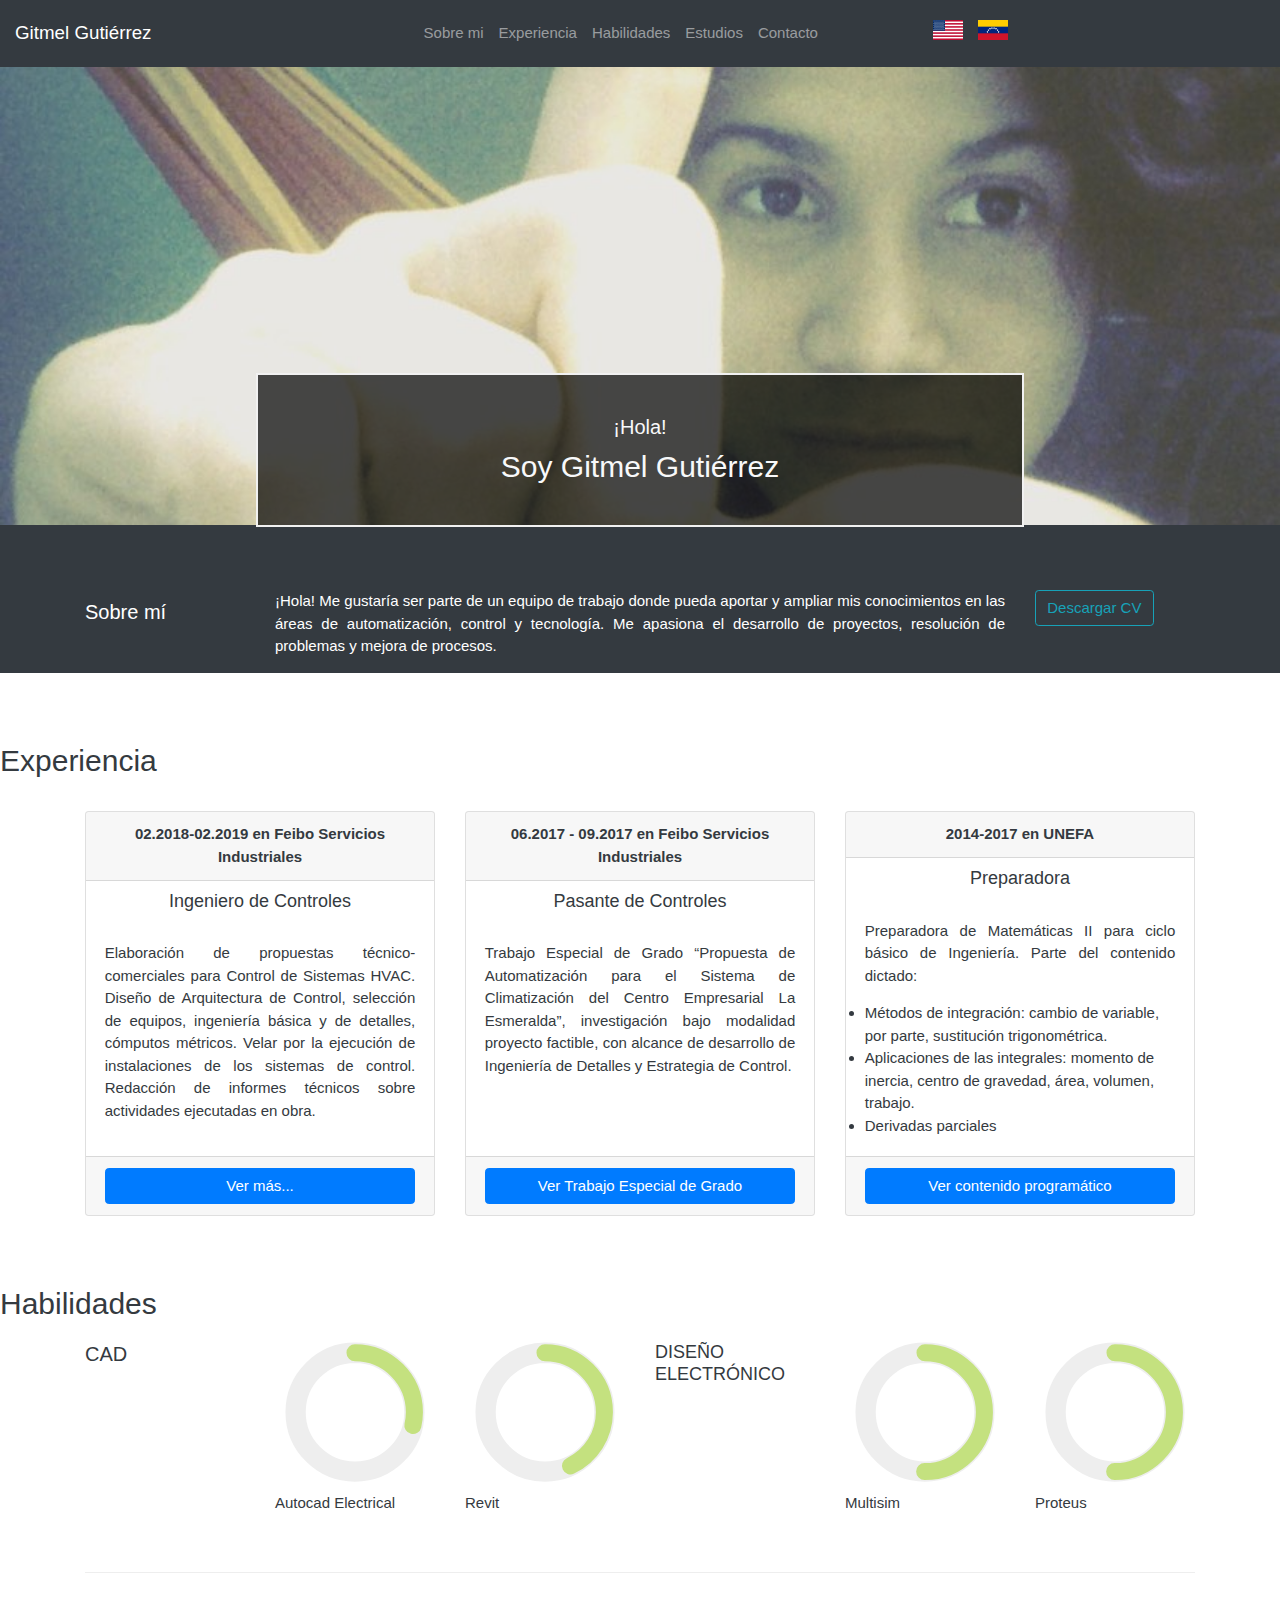
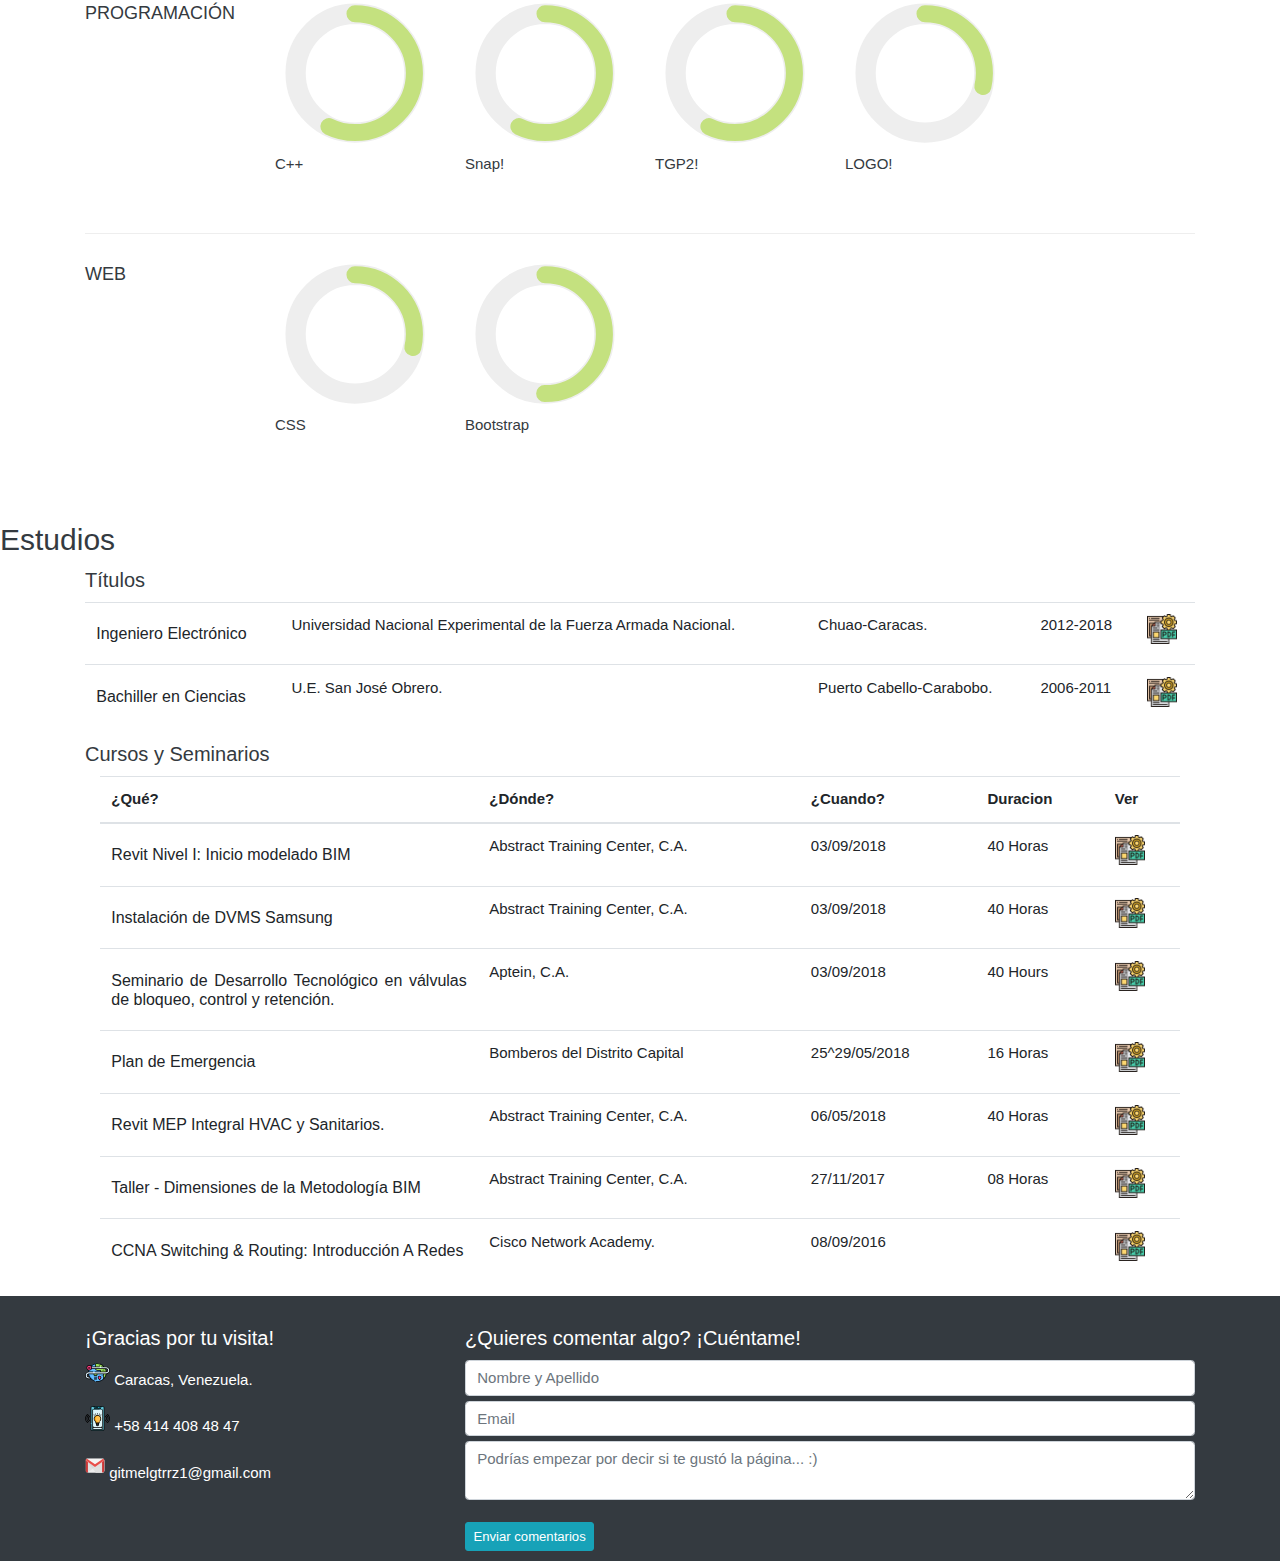
==== index.html @ 9917dec5 "Update index.html" ====
<!DOCTYPE html>
<html lang="es-ES">
    <head>
        <title>Gitmel Online Curriculum</title>
        <meta charset="utf-8">
        <meta name="author"content="Gitmel Gutiérrez">
        <meta name="description" content="Curriculum Vitae">
        <meta name="viewport" content="width=device-width, initial-scale=1.0">

        <link rel="stylesheet" href="https://maxcdn.bootstrapcdn.com/bootstrap/4.3.1/css/bootstrap.min.css"> <!-- Bootstrap V4-->
        <link rel="stylesheet" href="https://www.w3schools.com/w3css/4/w3.css">
        <link rel="stylesheet" href="https://gitguti.github.io/stylesheet.css">

        <script src="https://ajax.googleapis.com/ajax/libs/jquery/3.3.1/jquery.min.js"></script>
        <script src="https://cdnjs.cloudflare.com/ajax/libs/popper.js/1.14.7/umd/popper.min.js"></script>
        <script src="https://maxcdn.bootstrapcdn.com/bootstrap/4.3.1/js/bootstrap.min.js"></script>

        <div>Icons made by <a href="https://www.flaticon.com/authors/eucalyp" title="Eucalyp">Eucalyp</a> from <a href="https://www.flaticon.com/" 			    title="Flaticon">www.flaticon.com</a> is licensed by <a href="http://creativecommons.org/licenses/by/3.0/" 			    title="Creative Commons BY 3.0" target="_blank">CC 3.0 BY</a></div>
        <div>Icons made by <a href="https://www.freepik.com/" title="Freepik">Freepik</a> from <a href="https://www.flaticon.com/" 			    title="Flaticon">www.flaticon.com</a> is licensed by <a href="http://creativecommons.org/licenses/by/3.0/" 			    title="Creative Commons BY 3.0" target="_blank">CC 3.0 BY</a></div>
    </head>

    <body>
        <!-- Navegation Bar-->
        <nav class="navbar navbar-expand-md fixed-top navbar-dark bg-dark">
          <span class="navbar-brand mb-0 h1">Gitmel Gutiérrez</span>
            <button class="navbar-toggler" type="button" data-toggle="collapse" data-target="#navbarNav" aria-controls="navbarNav" aria-expanded="false" aria-label="Toggle navigation">
          <span class="navbar-toggler-icon"></span>
            </button>

          <div class="collapse navbar-collapse justify-content-center" id="navbarNav">
            <ul class="navbar-nav">
              <li class="nav-item"> <a class="nav-link" href="#about"> Sobre mi </a></li>
              <li class="nav-item"> <a class="nav-link" href="#xp"> Experiencia </a> </li>
              <li class="nav-item"> <a class="nav-link" href="#skills"> Habilidades </a> </li>
              <li class="nav-item"> <a class="nav-link" href="#studies"> Estudios </a> </li>
              <li class="nav-item"> <a class="nav-link" href="#contact"> Contacto </a> </li>
            </ul>    
             
            <ul class="nav navbar-nav navbar-right">
              <li class="nav-item"> <a class="nav-link" href="en.html"><object data="images/usa3.svg" type="image/svg+xml" height="30px" width="30px"> </object> </a> </li>
              <li class="nav-item"> <a class="nav-link" href="index.html"> <object data="images/venezuela.svg" type="image/svg+xml" height="30px" width="30px"> </object>  </a> </li>
            </ul>
          </div>
        </nav>

        <!-- Top img-->
        <div class="top-image"> </div>
          <div class="top-text">
            <h4> ¡Hola! </h4>
            <h2> Soy Gitmel Gutiérrez </h2>
          </div>

          <!--About me container-->
          <section id="about" name="about">
            <div class="container w3-animate-bottom">
              <div class="row">

                  <div class="col -lg-2"> <h4>  Sobre mí</h4> </div>
                    <div class="col-lg-8">
                    <p> ¡Hola! Me gustaría ser parte de un equipo de trabajo donde pueda aportar y
                       ampliar mis conocimientos en las áreas de automatización,  control y tecnología.
                       Me apasiona el desarrollo de proyectos, resolución de problemas y mejora de procesos.</p>
                     </div>
                  <div class="col-lg-2 centered">
                    <a href="https://drive.google.com/open?id=1rMqtvD43BDdiFBLQnb3yBmN2jUpVkVy3" class="btn btn-outline-info" role="button"> Descargar CV</a>
                  </div>
              </div> <!--/.row -->
            </div> <!--/.container -->
        </section>


          <!-- Experience Container-->
          <section id="xp" name="xp">
              <h2> Experiencia </h2> <br>
              <div class="container">


              <div class="card-deck">

                <!-- Card Ing. Controles-->
                <div class="card">
                  <div class="card-header text-center">02.2018-02.2019 en Feibo Servicios Industriales</div>
                    <h5 class="card-title text-center">Ingeniero de Controles</h5>
                      <div class="card-body text-justify">
                        <p class="card-text">Elaboración de propuestas técnico-comerciales
                        para Control de Sistemas HVAC. Diseño de Arquitectura de Control,
                        selección de equipos, ingeniería básica y de detalles, cómputos
                        métricos. Velar por la ejecución de instalaciones de los sistemas
                        de control. Redacción de informes técnicos sobre actividades
                        ejecutadas en obra.</p>
                      </div>
                  <div class="card-footer align-center">
                    <button type="button" class="btn btn-primary btn-block" data-toggle="modal" data-target="#myModal">
                      Ver más...
                    </button>

                  <!-- The Modal -->
                  <div class="modal fade" id="myModal">
                    <div class="modal-dialog modal-lg">
                      <div class="modal-content">

                          <!-- Modal body -->
                          <div class="modal-body">
                            <div id="demo" class="carousel slide" data-ride="carousel">

                          <!-- Indicators -->
                          <ul class="carousel-indicators">
                            <li data-target="#demo" data-slide-to="0" class="active"></li>
                            <li data-target="#demo" data-slide-to="1"></li>
                            <li data-target="#demo" data-slide-to="2"></li>
                            <li data-target="#demo" data-slide-to="3"></li>
                            <li data-target="#demo" data-slide-to="4"></li>
                            <li data-target="#demo" data-slide-to="5"></li>
                            <li data-target="#demo" data-slide-to="6"></li>
                            <li data-target="#demo" data-slide-to="7"></li>
                          </ul>

                          <!-- The slideshow -->
                            <div class="carousel-inner">
                            <div class="carousel-item active">
                              <img src="images/chillers.png" alt="Sala de Máquinas CCPCV Chiller">
                                <div class="carousel-caption">
                                    <t>Pantalla del Sistema de Control para el Centro Comercial Cerro Verde</t>
                                    <t>Monitoreo de variables asociadas al funcionamiento del Chiller</t>
                                </div>
                              </div>

                            <div class="carousel-item">
                              <img src="images/torres.png" alt="Sala de Máquinas CCPCV Torres de Enfriamiento">
                              <div class="carousel-caption">
                                  <t>Pantalla del Sistema de Control para el Centro Comercial Cerro Verde</t>
                                  <t>Monitoreo y control de las Torres de Enfriamiento</t>
                                </div>
                            </div>

                            <div class="carousel-item">
                              <img src="images/programacionSnap.png" alt="Cómo se ve programar en Snap!">
                              <div class="carousel-caption">
                                  <t>Así se ve programar en Snap!</t>
                                  <t>Se trata de un lenguaje basado en bloques funcionales. (FBD)</t>
                              </div>
                            </div>

                            <div class="carousel-item">
                              <img src="images/programacionTGP2.png" alt="Cómo se ve programar TGP2">
                              <div class="carousel-caption">
                                  <t style="color: black;">Y éste es TGP2, otro lenguaje basado en FBD</t>
                              </div>
                            </div>

                            <div class="carousel-item">
                              <img src="images/programacionUC400.JPG" alt="Dia de campo">
                              <div class="carousel-caption">
                                  <t>Programación de controlador UC400</t>
                              </div>
                            </div>

                            <div class="carousel-item">
                              <img src="images/nx70.jpeg" alt="Válvula Bray">
                              <div class="carousel-caption">
                                  <t>Configuración de Servomotor NX70. </t>
                              </div>
                            </div>

                            <div class="carousel-item">
                              <img src="images/bacNET mstp.png">
                              <div class="carousel-caption">
                                  <t style="color: black;">Conectividad dentro de lazo BacNET MS/TP </t>
                              </div>
                            </div>

                            <!-- Left and right controls -->
                            <a class="carousel-control-prev" href="#demo" data-slide="prev">
                              <span class="carousel-control-prev-icon"></span>
                            </a>

                            <a class="carousel-control-next" href="#demo" data-slide="next">
                              <span class="carousel-control-next-icon"></span>
                            </a>
                          </div> <!-- carousel-inner -->
                        </div> <!--carousel slide-->
                      </div> <!-- modal-body -->

                          <!-- Modal footer -->
                          <div class="modal-footer">
                            <button type="button" class="btn btn-danger" data-dismiss="modal">Cerrar</button>
                          </div><!-- Footer-->

                        </div> <!-- Modal content -->
                      </div><!-- Modal dialog -->
                    </div> <!-- Modal -->
                  </div> <!-- Card footer-->
                </div> <!-- Card -->

          <div class="card">
            <div class="card-header text-center"> 06.2017 - 09.2017 en Feibo Servicios Industriales</div>
              <h5 class="card-title text-center">Pasante de Controles</h5>
                <div class="card-body text-justify">
                  <p class="card-text">Trabajo Especial de Grado “Propuesta de Automatización
                  para el Sistema de Climatización del Centro Empresarial La Esmeralda”,
                  investigación bajo modalidad proyecto factible, con alcance de desarrollo
                  de Ingeniería de Detalles y Estrategia de Control.</p>
                </div>
              <div class="card-footer align-center">

              <!-- Trigger Modal-->
              <button type="button" class="btn btn-primary btn-block" data-toggle="modal" data-target="#teg">
                Ver Trabajo Especial de Grado
              </button>

              <!-- The Modal -->
              <div class="modal fade" id="teg">
                <div class="modal-dialog modal-lg">
                  <div class="modal-content">

                    <!-- Modal body -->
                    <div class="modal-body">
                      <embed src="pdf/CV Gitmel Gutierrez.pdf" frameborder="0" width="100%" height="500px">
        

                        <!-- Modal footer -->
                        <div class="modal-footer">
                          <button type="button" class="btn btn-danger " data-dismiss="modal">Cerrar</button>
                        </div><!-- Footer-->
                      </div> <!-- Modal Body-->
                    </div> <!-- Modal content -->
                    </div><!-- Modal dialog -->
                  </div> <!-- Modal -->

              </div> <!-- Card footer-->

            </div> <!-- Card-->

          <div class="card">
            <div class="card-header text-center"> 2014-2017 en UNEFA</div>
            <h5 class="card-title text-center">Preparadora</h5>
            <div class="card-body text-center">
              <p class="card-text text-justify">Preparadora de  Matemáticas II  para ciclo básico de Ingeniería. Parte del contenido dictado:</p>
              <li> Métodos de integración: cambio de variable, por parte, sustitución trigonométrica.</li>
              <li> Aplicaciones de las integrales: momento de inercia, centro de gravedad, área, volumen, trabajo. </li>
              <li> Derivadas parciales</li>
            </div>

            <div class="card-footer align-center">

            <!-- Trigger Modal-->
            <button type="button" class="btn btn-primary btn-block" data-toggle="modal" data-target="#teg">
              Ver contenido programático
            </button>

            <!-- The Modal -->
            <div class="modal fade" id="teg">
              <div class="modal-dialog modal-lg">
                <div class="modal-content">

                  <!-- Modal body -->
                  <div class="modal-body">
                    <embed src="pdf/MATEMATICAII.pdf" frameborder="0" width="100%" height="500px">
                    

                      <!-- Modal footer -->
                      <div class="modal-footer">
                        <button type="button" class="btn btn-danger" data-dismiss="modal">Cerrar</button>
                      </div><!-- Footer-->
                 </div> <!-- Modal Body-->

                    </div> <!-- Modal content -->
                  </div><!-- Modal dialog -->
                </div> <!-- Modal -->

            </div> <!-- Card-->
        </div> <!-- Card columns-->

          </div> <!-- Container-->
      </section> <!-- Final Section Experiencie-->


        <section id="skills" name="skills">
          <h2> Habilidades</h2>
                <div class="container">
                  <div class="kind">
                    <div class="row">

                      <div class="col-lg-2">
                        <h4> CAD </h4>
                      </div>
                      <div class="col-lg-2">
                        <svg viewBox="0 0 30 30" class="circular-chart">
                          <path class="circle-bg"
                                      d="M15 3.89
                                      a 11.1408 11.1408 0 0 1 0 22.2816
                                      a 11.1408 11.1408 0 0 1 0 -22.2816"/>
                          <path class="circle-color"
                                      d="M15 3.89
                                      a 11.1408 11.1408 0 0 1 0 22.2816
                                      a 11.1408 11.1408 0 0 1 0 -22.2816"
                                      stroke-dasharray="20, 70" />
                                    <p>Autocad Electrical</p>
                        </svg>
                      </div>

                      <div class="col-lg-2 centered">
                        <svg viewBox="0 0 30 30" class="circular-chart">
                          <path class="circle-bg"
                                      d="M15 3.89
                                        a 11.1408 11.1408 0 0 1 0 22.2816
                                        a 11.1408 11.1408 0 0 1 0 -22.2816"/>
                          <path class="circle-color"
                                      d="M15 3.89
                                      a 11.1408 11.1408 0 0 1 0 22.2816
                                      a 11.1408 11.1408 0 0 1 0 -22.2816"
                                       stroke-dasharray="30, 70" />
                                      <p>Revit</p>
                        </svg>
                      </div>

                      <div class="col-lg-2">
                        <h5> DISEÑO ELECTRÓNICO  </h5>
                      </div>

                  <div class="col-lg-2 centered">
                    <svg viewBox="0 0 30 30" class="circular-chart">
                      <path class="circle-bg"
                                  d="M15 3.89
                                  a 11.1408 11.1408 0 0 1 0 22.2816
                                  a 11.1408 11.1408 0 0 1 0 -22.2816"/>
                      <path class="circle-color"
                                  d="M15 3.89
                                  a 11.1408 11.1408 0 0 1 0 22.2816
                                  a 11.1408 11.1408 0 0 1 0 -22.2816"
                                  stroke-dasharray="35, 70"/>
                                <p>Multisim</p>
                    </svg>
                  </div>

                  <div class="col-lg-2 centered">
                    <svg viewBox="0 0 30 30" class="circular-chart">
                      <path class="circle-bg"
                                  d="M15 3.89
                                  a 11.1408 11.1408 0 0 1 0 22.2816
                                  a 11.1408 11.1408 0 0 1 0 -22.2816"/>
                      <path class="circle-color"
                                  d="M15 3.89
                                  a 11.1408 11.1408 0 0 1 0 22.2816
                                  a 11.1408 11.1408 0 0 1 0 -22.2816"
                                  stroke-dasharray="35, 70"/>
                                <p>Proteus</p>
                    </svg>
                  </div>
                    </div>  <!-- Row-->
                      <br> <hr>
                  </div> <!-- Container-->
                  <!-- Final Section Experiencie> Kind: CAD -->

                  <div class="kind">
                    <div class="row">
                      <div class="col-lg-2"> <h5> PROGRAMACIÓN </h5> </div>

                      <div class="col-lg-2 centered">
                        <svg viewBox="0 0 30 30" class="circular-chart">
                          <path class="circle-bg"
                                        d="M15 3.89
                                        a 11.1408 11.1408 0 0 1 0 22.2816
                                        a 11.1408 11.1408 0 0 1 0 -22.2816"/>

                          <path class="circle-color"
                                      d="M15 3.89
                                      a 11.1408 11.1408 0 0 1 0 22.2816
                                      a 11.1408 11.1408 0 0 1 0 -22.2816"
                                      stroke-dasharray="40, 70"/>
                                    <p>C++</p>
                        </svg>
                      </div>

                    <div class="col-lg-2 centered">
                      <div id="wtfSNAP" >
                        <svg viewBox="0 0 30 30" class="circular-chart">
                          <path class="circle-bg"
                                      d="M15 3.89
                                      a 11.1408 11.1408 0 0 1 0 22.2816
                                      a 11.1408 11.1408 0 0 1 0 -22.2816"/>
                    <path class="circle-color"
                                  d="M15 3.89
                                  a 11.1408 11.1408 0 0 1 0 22.2816
                                  a 11.1408 11.1408 0 0 1 0 -22.2816"
                                  stroke-dasharray="40, 70"/>
                                <p>Snap!</p>
                      </svg>
                    </div>
                  </div>


                    <div class="col-lg-2 centered">
                      <div id="wtfTGP2">
                      <svg viewBox="0 0 30 30" class="circular-chart">
                        <path class="circle-bg"
                                    d="M15 3.89
                                    a 11.1408 11.1408 0 0 1 0 22.2816
                                    a 11.1408 11.1408 0 0 1 0 -22.2816"/>
                        <path class="circle-color"
                                    d="M15 3.89
                                    a 11.1408 11.1408 0 0 1 0 22.2816
                                    a 11.1408 11.1408 0 0 1 0 -22.2816"
                                    stroke-dasharray="40, 70"/>
                                  <p>TGP2!</p>
                    </svg>
                    </div>
                   </div>

                    <div class="col-lg-2 centered">
                      <svg viewBox="0 0 30 30" class="circular-chart">
                        <path class="circle-bg"
                                    d="M15 3.89
                                    a 11.1408 11.1408 0 0 1 0 22.2816
                                    a 11.1408 11.1408 0 0 1 0 -22.2816"/>
                        <path class="circle-color"
                                    d="M15 3.89
                                    a 11.1408 11.1408 0 0 1 0 22.2816
                                    a 11.1408 11.1408 0 0 1 0 -22.2816"
                                    stroke-dasharray="20, 70"/>
                                  <p>LOGO!</p>
                      </svg>
                    </div>

                  </div>  <!-- Row-->
                      <br> <hr>
                </div> <!-- Container-->
                <!-- Final Section Experiencie> Kind: Programming -->

                    <div class="kind">
                      <div class="row">
                        <div class="col-lg-2">
                        <h5> WEB </h5>
                      </div>

                    <div class="col-lg-2 centered">
                      <svg viewBox="0 0 30 30" class="circular-chart">
                        <path class="circle-bg"
                                    d="M15 3.89
                                    a 11.1408 11.1408 0 0 1 0 22.2816
                                    a 11.1408 11.1408 0 0 1 0 -22.2816"/>
                        <path class="circle-color"
                                    d="M15 3.89
                                    a 11.1408 11.1408 0 0 1 0 22.2816
                                    a 11.1408 11.1408 0 0 1 0 -22.2816"
                                    stroke-dasharray="20, 70"/>
                                  <p>CSS</p>
                      </svg>
                    </div>

                    <div class="col-lg-2 centered">
                      <svg viewBox="0 0 30 30" class="circular-chart">
                        <path class="circle-bg"
                                    d="M15 3.89
                                    a 11.1408 11.1408 0 0 1 0 22.2816
                                    a 11.1408 11.1408 0 0 1 0 -22.2816"/>
                        <path class="circle-color"
                                    d="M15 3.89
                                    a 11.1408 11.1408 0 0 1 0 22.2816
                                    a 11.1408 11.1408 0 0 1 0 -22.2816"
                                    stroke-dasharray="35, 70"/>
                                  <p>Bootstrap</p>
                      </svg>
                    </div>
                          <br> <hr>
                  </div>  <!-- Row-->
                </div> <!-- Container Kind-->
                  <!-- Final Section Experiencie> Kind: Diseño Electrónico-->
              </div>     <!--/.container -->
            </section>
  <!-- Final Section Experiencie-->

<section id="studies" name="studies">
<h2> Estudios </h2>
<div class="container">
<h4> Títulos </h4>
       <table class="table">

         <tbody>
          <tr>
          <td> <h6> Ingeniero Electrónico </h6></td>
          <td> Universidad Nacional Experimental de la Fuerza Armada Nacional. </td>
          <td> Chuao-Caracas.</td>
          <td> 2012-2018</td>
          <td> <a class="boton_pdf" href="https://drive.google.com/open?id=1CIJrNddaYkoZcbQ1m7eIjRVUmu1WvAg3"></a>  </td>
         </tr>

          <tr>
          <td><h6> Bachiller en Ciencias </h6></td>
          <td> U.E. San José Obrero.</td>
          <td> Puerto Cabello-Carabobo.</td>
          <td> 2006-2011</td>
          <td> <a class="boton_pdf" href="https://drive.google.com/open?id=1Bi9ZhQETG0RnV2O1UH7hlglscuCAH2xG"></a>  </td>
          </tr>
        </tbody>
      </table>

<h4> Cursos y Seminarios </h4>
    
<div class="container">
  <div class="row">
    <div class="col-md-12">

  <table class="table">
    <thead>
        <tr>
          <th scope="col">¿Qué?</th>
          <th scope="col">¿Dónde?</th>
          <th scope="col">¿Cuando?</th>
          <th scope="col">Duracion</th>
          <th scope="col">Ver</th>

        </tr>
      </thead>

      <tbody>
        <tr>
        <td> <h6> Revit Nivel I: Inicio modelado BIM </h6></td>
        <td> Abstract Training Center, C.A. </td>
        <td> 03/09/2018</td>
        <td> 40 Horas</td>
        <td> <a class="boton_pdf" href="https://drive.google.com/open?id=1UM1LurahVNpNk3HwdFyhn-pgKihBx4nZ"></a>  </td>
        </tr>

        <tr>
        <td><h6> Instalación de DVMS Samsung</h6></td>
        <td> Abstract Training Center, C.A. </td>
        <td> 03/09/2018</td>
        <td> 40 Horas</td>
          <td> <a class="boton_pdf" href="https://drive.google.com/open?id=1wNueAJWsVEtWEcSPRGFJaA5zFFGsogOz"></a>  </td>
        </tr>

        <tr>
          <td style="width: 35%;"> <h6> Seminario de Desarrollo Tecnológico en válvulas de bloqueo, control y retención.</h6></td>
          <td> Aptein, C.A. </td>
          <td> 03/09/2018</td>
          <td> 40 Hours</td>
          <td> <a class="boton_pdf" href="https://drive.google.com/open?id=1NZG0wJBuNmfaafah_rai6tRAhiUvFmUv"></a>  </td>
        </tr>

        <tr>
          <td><h6> Plan de Emergencia </h6> </td>
          <td> Bomberos del Distrito Capital </td>
          <td> 25^29/05/2018</td>
          <td> 16 Horas</td>
          <td> <a class="boton_pdf" href="https://drive.google.com/open?id=1w_uKSv02iK7_3ujYEpLabSlROTMpbtib"></a>  </td>
        </tr>

        <tr>
          <td><h6> Revit MEP Integral HVAC y Sanitarios. </h6> </td>
          <td> Abstract Training Center, C.A. </td>
          <td> 06/05/2018</td>
          <td> 40 Horas</td>
          <td> <a class="boton_pdf" href="https://drive.google.com/open?id=1BvI2Tj33IGpH6d9vhqNWDVciD7OyXzQR"></a>  </td>
        </tr>

        <tr>
          <td><h6> Taller - Dimensiones de la Metodología BIM </h6> </td>
          <td> Abstract Training Center, C.A. </td>
          <td> 27/11/2017</td>
          <td> 08 Horas</td>
          <td> <a class="boton_pdf" href="https://drive.google.com/open?id=1Z5wRfi73Ev06xEqy_UfZOdMHBY3EIoyS"></a>  </td>
        </tr>

        <tr>
          <td><h6> CCNA Switching & Routing: Introducción A Redes  </h6> </td>
          <td> Cisco Network Academy. </td>
          <td> 08/09/2016</td>
          <td> </td>
          <td> <a class="boton_pdf" href="https://drive.google.com/open?id=1VSxuUrB1rZox9mScYCWNRIo8q2Q0xK2k"></a>  </td>
        </tr>

      </tbody>

  </table>
</div>

</div></div></div>

</div> </section>

<section id="contact" name="contact">
<!--FOOTER DESCRIPTION -->
  <div class="container">
  <div class="row">
    <div class="col-sm-4">
      <h4>¡Gracias por tu visita!</h4>
      <p> <object data="images/tour.svg" type="image/svg+xml" height="25px" width="25px"> </object> <span>Caracas, Venezuela.</span> </p>
      <p> <object data="images/lamp.svg" type="image/svg+xml" height="25px" width="25px"> </object> <span>+58 414 408 48 47</span> </p>
      <p> <object data="images/gmail.svg" type="image/svg+xml" height="25px" width="20px"></object><span> gitmelgtrrz1@gmail.com</span> </p>
    </div>
    <div class="col-sm-8">
      <h4> ¿Quieres comentar algo? ¡Cuéntame!</h4>
          <input class="form-control" id="name" name="name" placeholder="Nombre y Apellido" type="text" required>
          <input class="form-control" id="email" name="email" placeholder="Email" type="email" required>
          <textarea class="form-control" id="message" name="message" placeholder="Podrías empezar por decir si te gustó la página... :)"></textarea> <br>
          <button class="btn btn-info btn-sm" type="submit"> Enviar comentarios </button>
    </div>
    </div>
  </div>
</section>
<script>
$(document).ready(function(){
  $('#wtfSNAP').popover({content: "The SNAP programming language is used in the Carrier i-Vu system to create custom control programs.", trigger: "hover"});
});
$(document).ready(function(){
  $('#wtfTGP2').popover({content: "Tracer Graphical Programming (TGP2) is a powerful graphical program that allows you to customize Tracer system applications.", trigger: "hover"});
});

$(document).ready(function(){
  $('body').scrollspy({target: ".navbar", offset: 50});
});
    
    $(window).scroll(function() {
    $(".slideanim").each(function(){
      var pos = $(this).offset().top;

      var winTop = $(window).scrollTop();
        if (pos < winTop + 600) {
          $(this).addClass("slide");
        }
    });
  });
})

</script>

    </body>
    </html>
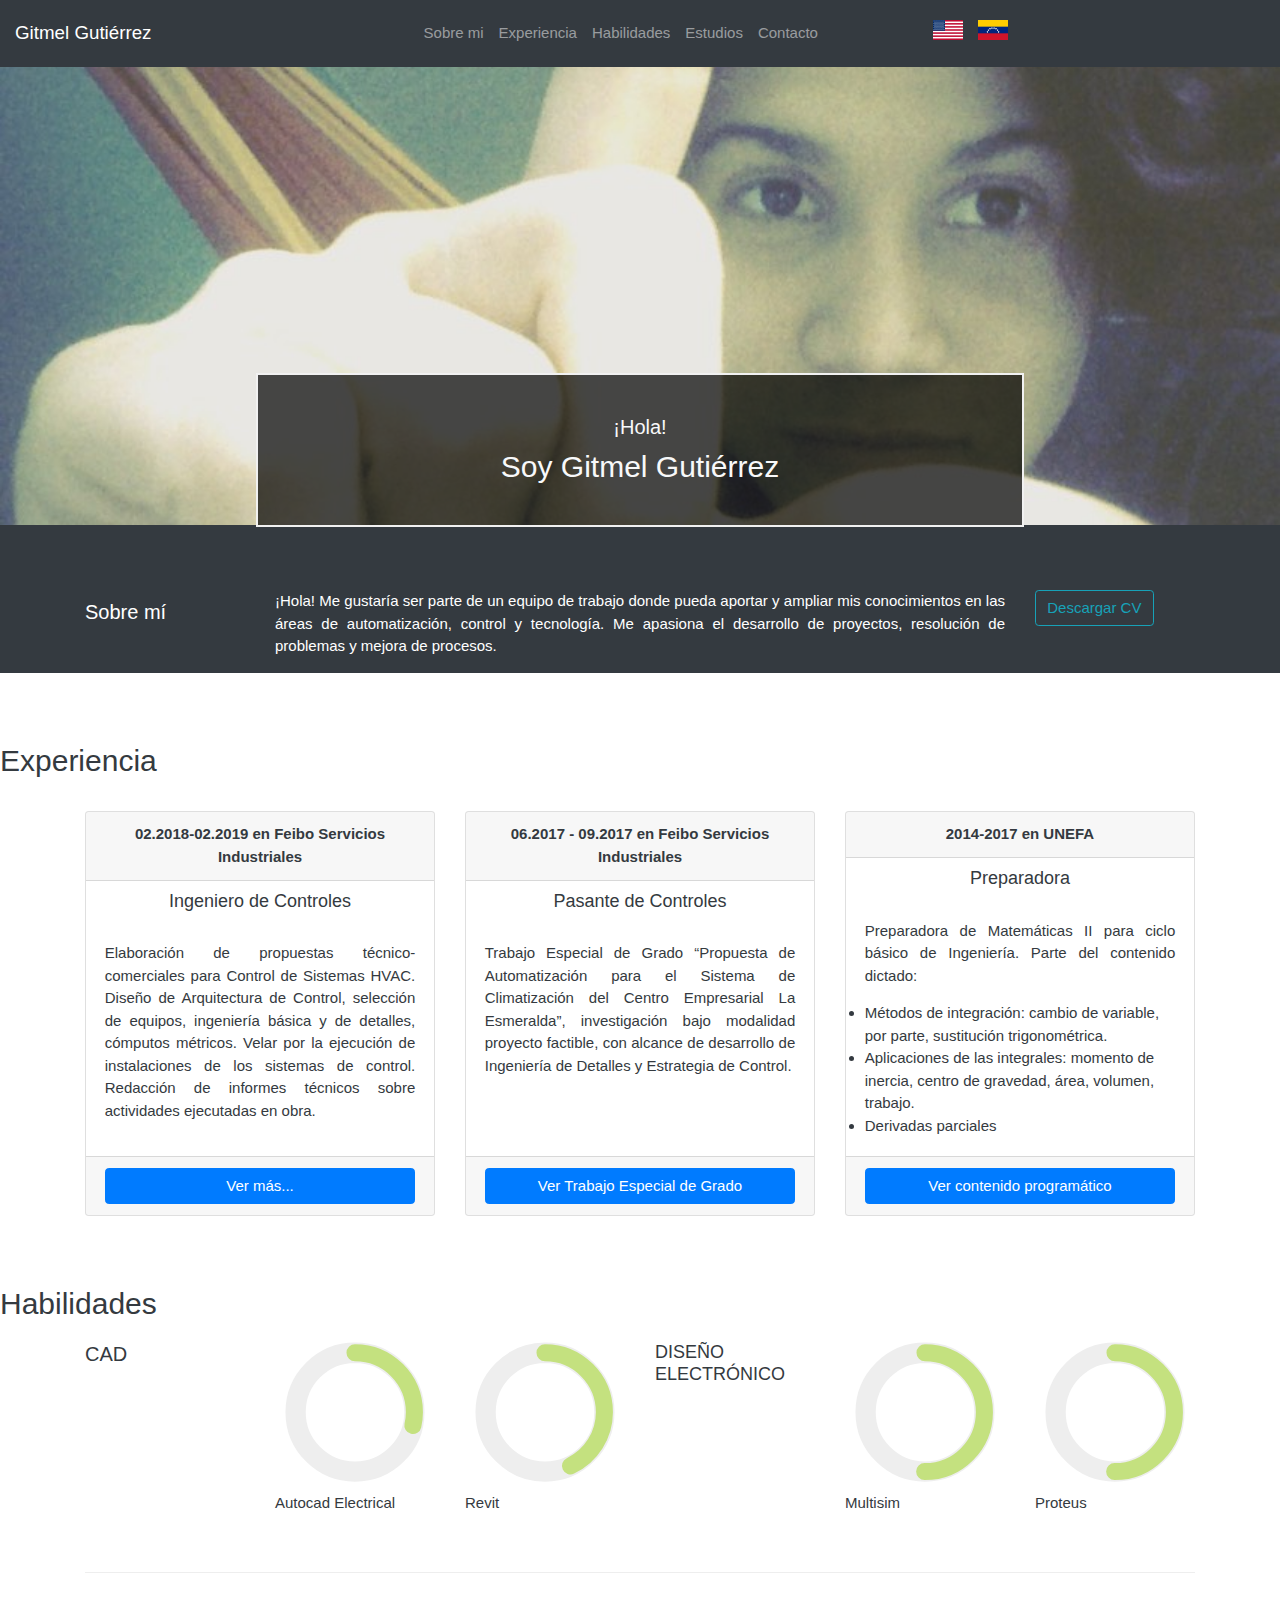
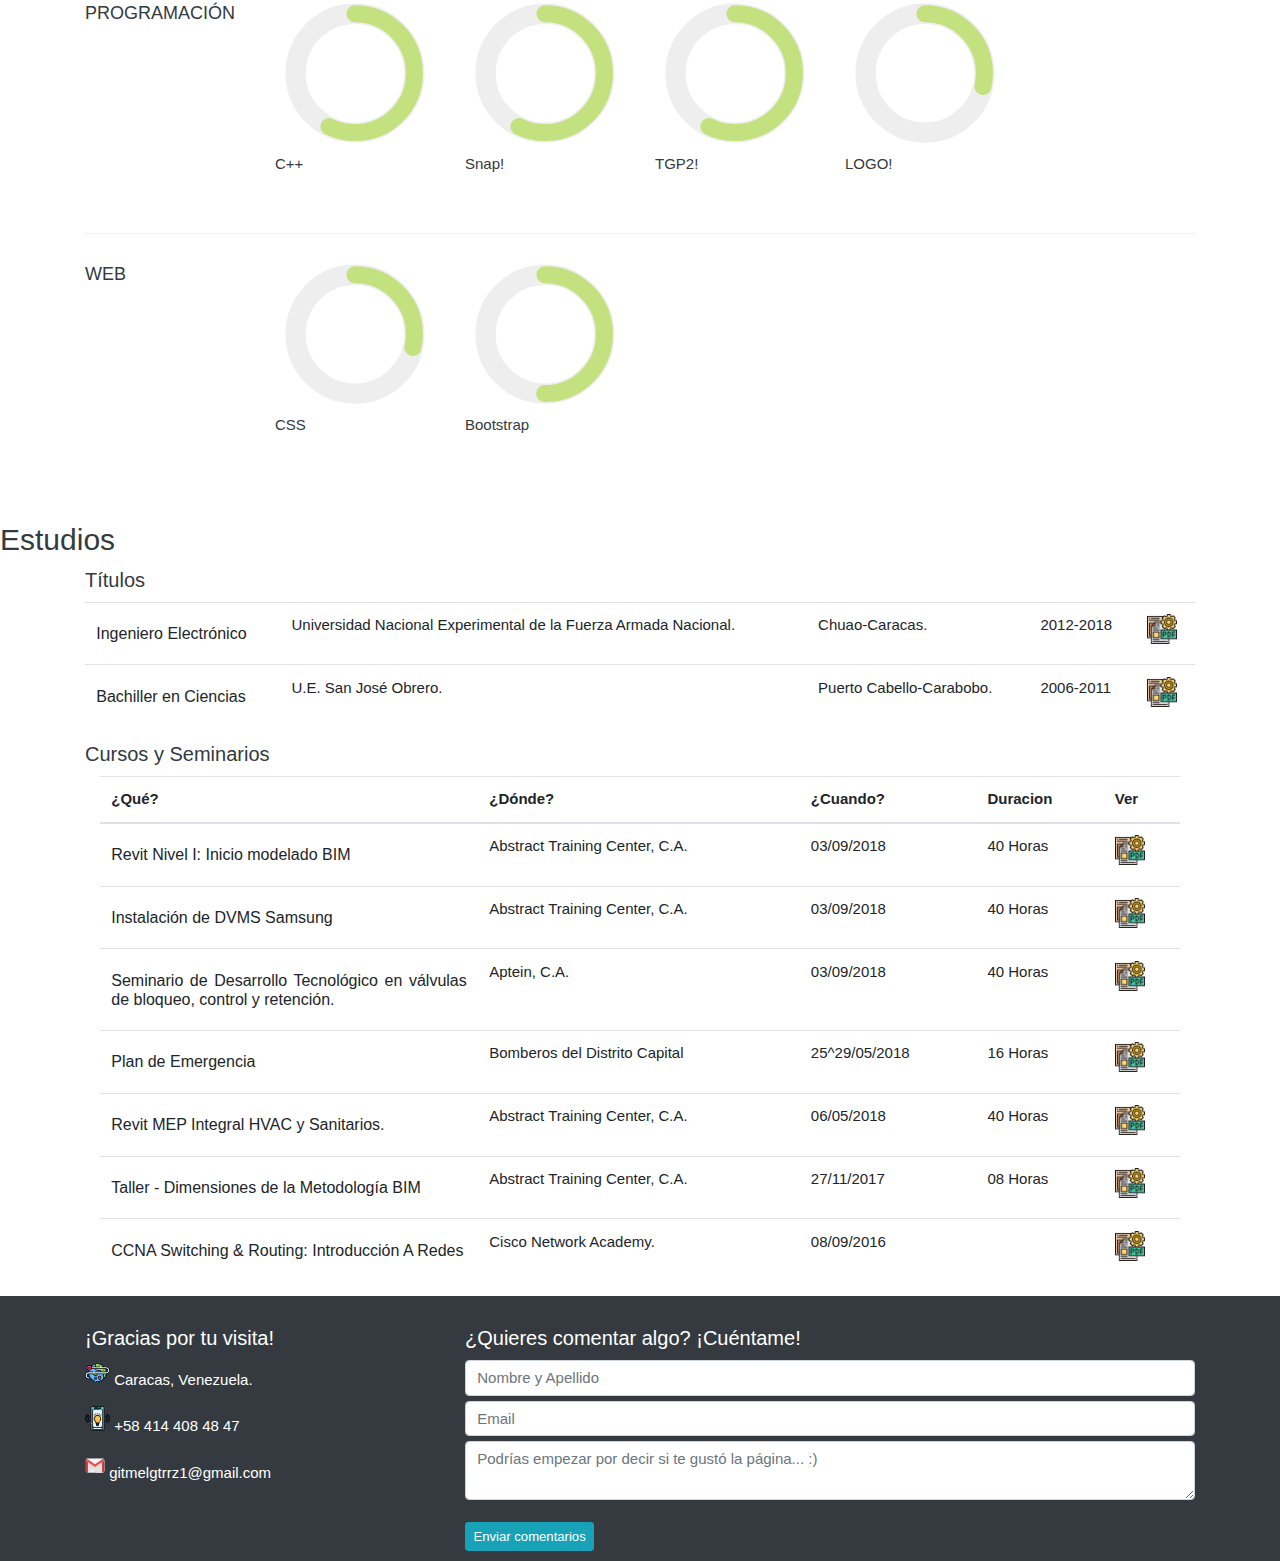
==== commit 3fcb9b3c: "Update index.html" ====
--- a/index.html
+++ b/index.html
@@ -215,7 +215,7 @@
 
                     <!-- Modal body -->
                     <div class="modal-body">
-                      <embed src="pdf/CV Gitmel Gutierrez.pdf" frameborder="0" width="100%" height="500px">
+                      <embed src="pdf/TEG.pdf" frameborder="0" width="100%" height="500px">
         
 
                         <!-- Modal footer -->
@@ -244,18 +244,18 @@
             <div class="card-footer align-center">
 
             <!-- Trigger Modal-->
-            <button type="button" class="btn btn-primary btn-block" data-toggle="modal" data-target="#teg">
+            <button type="button" class="btn btn-primary btn-block" data-toggle="modal" data-target="#mat2">
               Ver contenido programático
             </button>
 
             <!-- The Modal -->
-            <div class="modal fade" id="teg">
+            <div class="modal fade" id="mat2">
               <div class="modal-dialog modal-lg">
                 <div class="modal-content">
 
                   <!-- Modal body -->
                   <div class="modal-body">
-                    <embed src="pdf/MATEMATICAII.pdf" frameborder="0" width="100%" height="500px">
+                    <embed src="pdf/mat2.pdf" frameborder="0" width="100%" height="500px">
                     
 
                       <!-- Modal footer -->
@@ -534,7 +534,7 @@
           <td style="width: 35%;"> <h6> Seminario de Desarrollo Tecnológico en válvulas de bloqueo, control y retención.</h6></td>
           <td> Aptein, C.A. </td>
           <td> 03/09/2018</td>
-          <td> 40 Hours</td>
+          <td> 40 Horas</td>
           <td> <a class="boton_pdf" href="https://drive.google.com/open?id=1NZG0wJBuNmfaafah_rai6tRAhiUvFmUv"></a>  </td>
         </tr>
 
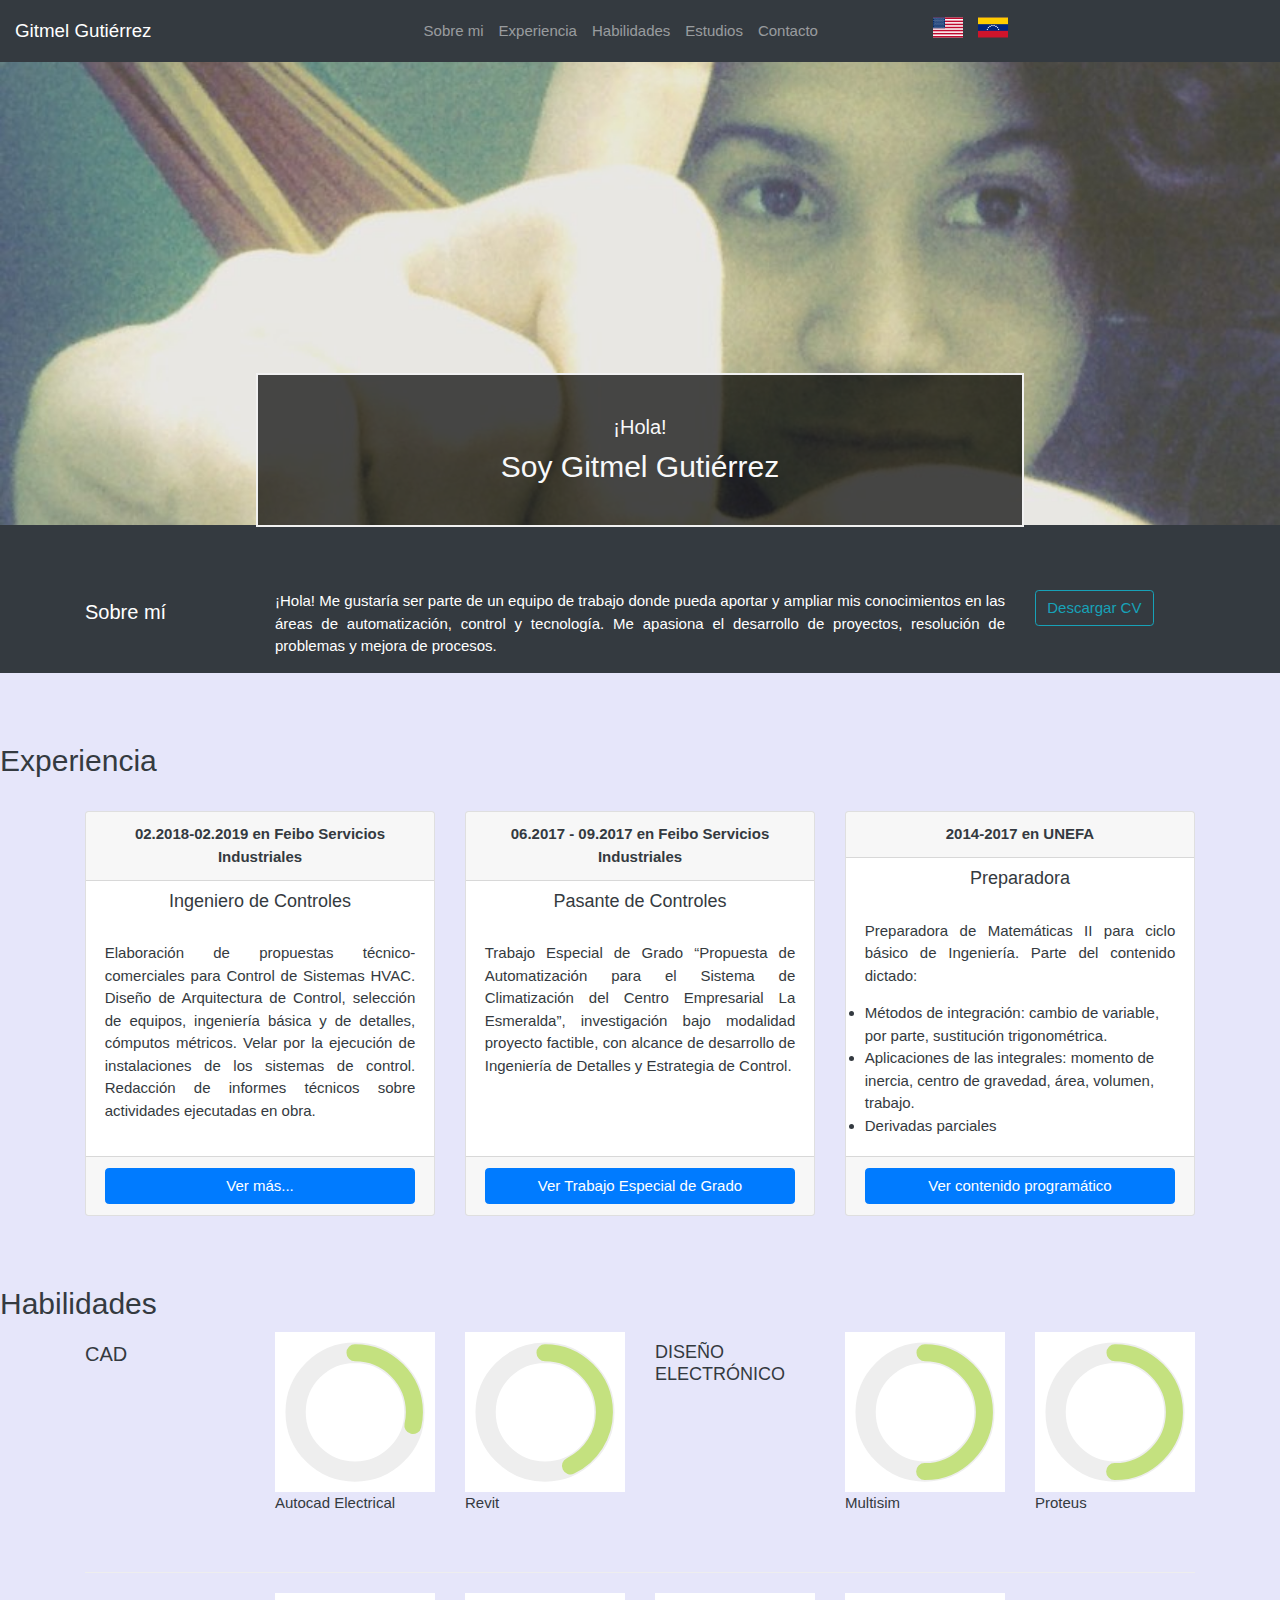
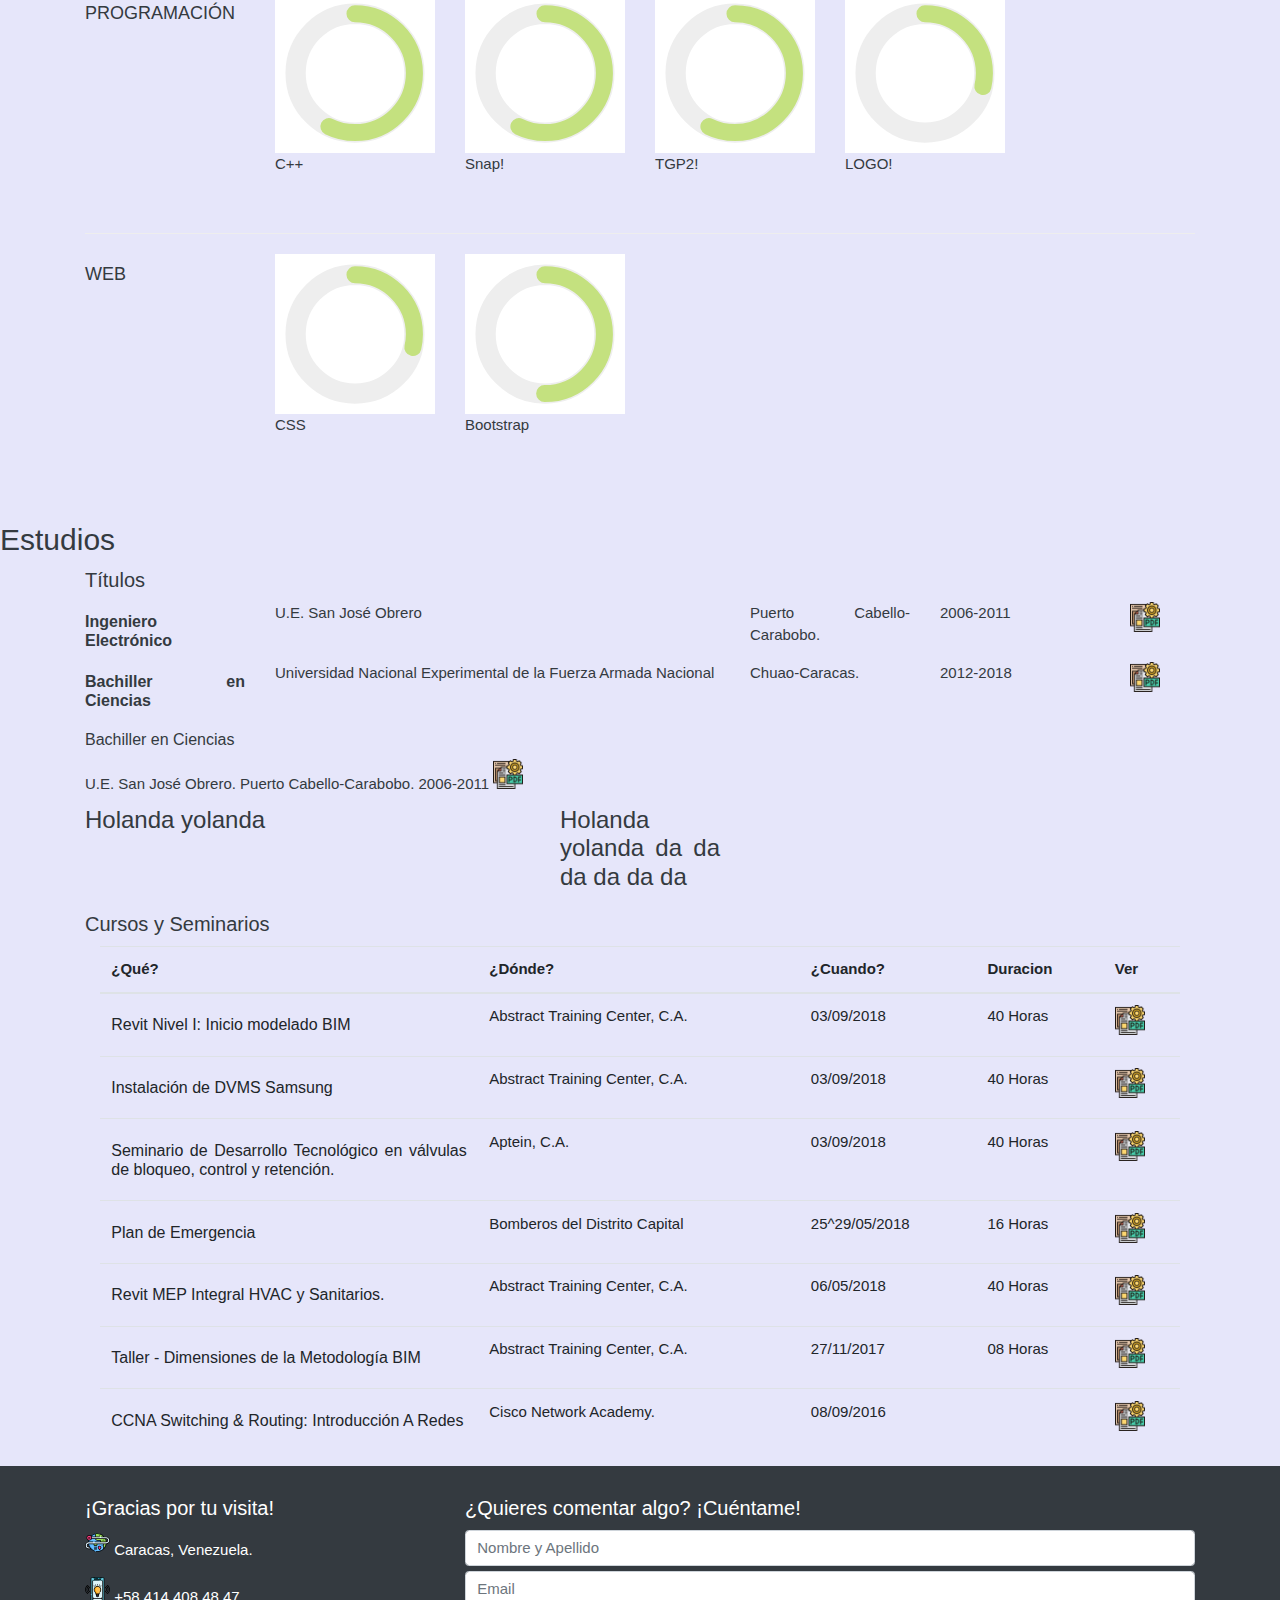
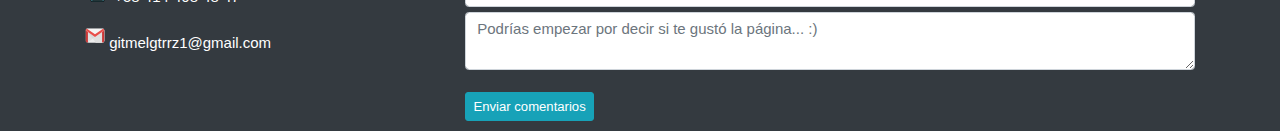
==== commit 445ad04e: "Pruebas en section xp" ====
--- a/index.html
+++ b/index.html
@@ -18,7 +18,20 @@
         <div>Icons made by <a href="https://www.flaticon.com/authors/eucalyp" title="Eucalyp">Eucalyp</a> from <a href="https://www.flaticon.com/" 			    title="Flaticon">www.flaticon.com</a> is licensed by <a href="http://creativecommons.org/licenses/by/3.0/" 			    title="Creative Commons BY 3.0" target="_blank">CC 3.0 BY</a></div>
         <div>Icons made by <a href="https://www.freepik.com/" title="Freepik">Freepik</a> from <a href="https://www.flaticon.com/" 			    title="Flaticon">www.flaticon.com</a> is licensed by <a href="http://creativecommons.org/licenses/by/3.0/" 			    title="Creative Commons BY 3.0" target="_blank">CC 3.0 BY</a></div>
     </head>
-
+<style>
+@media screen and (min-width: 400px) {
+  #xp {
+    background-color: lightgreen;
+     flex-direction: column;
+  }
+}
+
+@media screen and (min-width: 800px) {
+  body, #xp {
+    background-color: lavender;
+  }
+}
+</style>
     <body>
         <!-- Navegation Bar-->
         <nav class="navbar navbar-expand-md fixed-top navbar-dark bg-dark">
@@ -34,11 +47,11 @@
               <li class="nav-item"> <a class="nav-link" href="#skills"> Habilidades </a> </li>
               <li class="nav-item"> <a class="nav-link" href="#studies"> Estudios </a> </li>
               <li class="nav-item"> <a class="nav-link" href="#contact"> Contacto </a> </li>
-            </ul>    
-             
+            </ul>
+
             <ul class="nav navbar-nav navbar-right">
-              <li class="nav-item"> <a class="nav-link" href="en.html"><object data="images/usa3.svg" type="image/svg+xml" height="30px" width="30px"> </object> </a> </li>
-              <li class="nav-item"> <a class="nav-link" href="index.html"> <object data="images/venezuela.svg" type="image/svg+xml" height="30px" width="30px"> </object>  </a> </li>
+              <li class="nav-item"> <a class="nav-link" href="en.html"><object data="images/usa3.svg" type="image/svg+xml" height="25px" width="30px"> </object> </a> </li>
+              <li class="nav-item"> <a class="nav-link" href="index.html"> <object data="images/venezuela.svg" type="image/svg+xml" height="25px" width="30px"> </object>  </a> </li>
             </ul>
           </div>
         </nav>
@@ -216,7 +229,7 @@
                     <!-- Modal body -->
                     <div class="modal-body">
                       <embed src="pdf/TEG.pdf" frameborder="0" width="100%" height="500px">
-        
+
 
                         <!-- Modal footer -->
                         <div class="modal-footer">
@@ -256,7 +269,7 @@
                   <!-- Modal body -->
                   <div class="modal-body">
                     <embed src="pdf/mat2.pdf" frameborder="0" width="100%" height="500px">
-                    
+
 
                       <!-- Modal footer -->
                       <div class="modal-footer">
@@ -474,16 +487,21 @@
 <h2> Estudios </h2>
 <div class="container">
 <h4> Títulos </h4>
-       <table class="table">
-
-         <tbody>
-          <tr>
-          <td> <h6> Ingeniero Electrónico </h6></td>
-          <td> Universidad Nacional Experimental de la Fuerza Armada Nacional. </td>
-          <td> Chuao-Caracas.</td>
-          <td> 2012-2018</td>
-          <td> <a class="boton_pdf" href="https://drive.google.com/open?id=1CIJrNddaYkoZcbQ1m7eIjRVUmu1WvAg3"></a>  </td>
-         </tr>
+       <div class="row">
+        <div class="col-md-2"> <h6> <b> Ingeniero Electrónico  </b> </h6></div>
+        <div class="col-md-5"> <p> U.E. San José Obrero </p> </div>
+        <div class="col-md-2"> <p> Puerto Cabello-Carabobo.</p> </div>
+        <div class="col-md-2"> <p>2006-2011 </p> </div>
+        <div class="col-md-1"> <a class="boton_pdf" href="https://drive.google.com/open?id=1CIJrNddaYkoZcbQ1m7eIjRVUmu1WvAg3"></a>  </div>
+      </div>
+
+      <div class="row">
+       <div class="col-md-2"> <h6> <b> Bachiller en Ciencias   </b> </h6></div>
+       <div class="col-md-5"> <p> Universidad Nacional Experimental de la Fuerza Armada Nacional </p> </div>
+       <div class="col-md-2"> <p> Chuao-Caracas.</p> </div>
+       <div class="col-md-2"> <p> 2012-2018 </p> </div>
+       <div class="col-md-1"> <a class="boton_pdf" href="https://drive.google.com/open?id=1Bi9ZhQETG0RnV2O1UH7hlglscuCAH2xG"></a>  </div>
+     </div>
 
           <tr>
           <td><h6> Bachiller en Ciencias </h6></td>
@@ -495,8 +513,18 @@
         </tbody>
       </table>
 
+<div class="row">
+
+
+  <div class="col-md-5">
+<h3> Holanda yolanda </h3>
+  </div>
+  <div class="col-md-2">
+<h3> Holanda yolanda da da da da da da  </h3>
+  </div>
+</div>
 <h4> Cursos y Seminarios </h4>
-    
+
 <div class="container">
   <div class="row">
     <div class="col-md-12">
@@ -610,7 +638,7 @@
 $(document).ready(function(){
   $('body').scrollspy({target: ".navbar", offset: 50});
 });
-    
+
     $(window).scroll(function() {
     $(".slideanim").each(function(){
       var pos = $(this).offset().top;
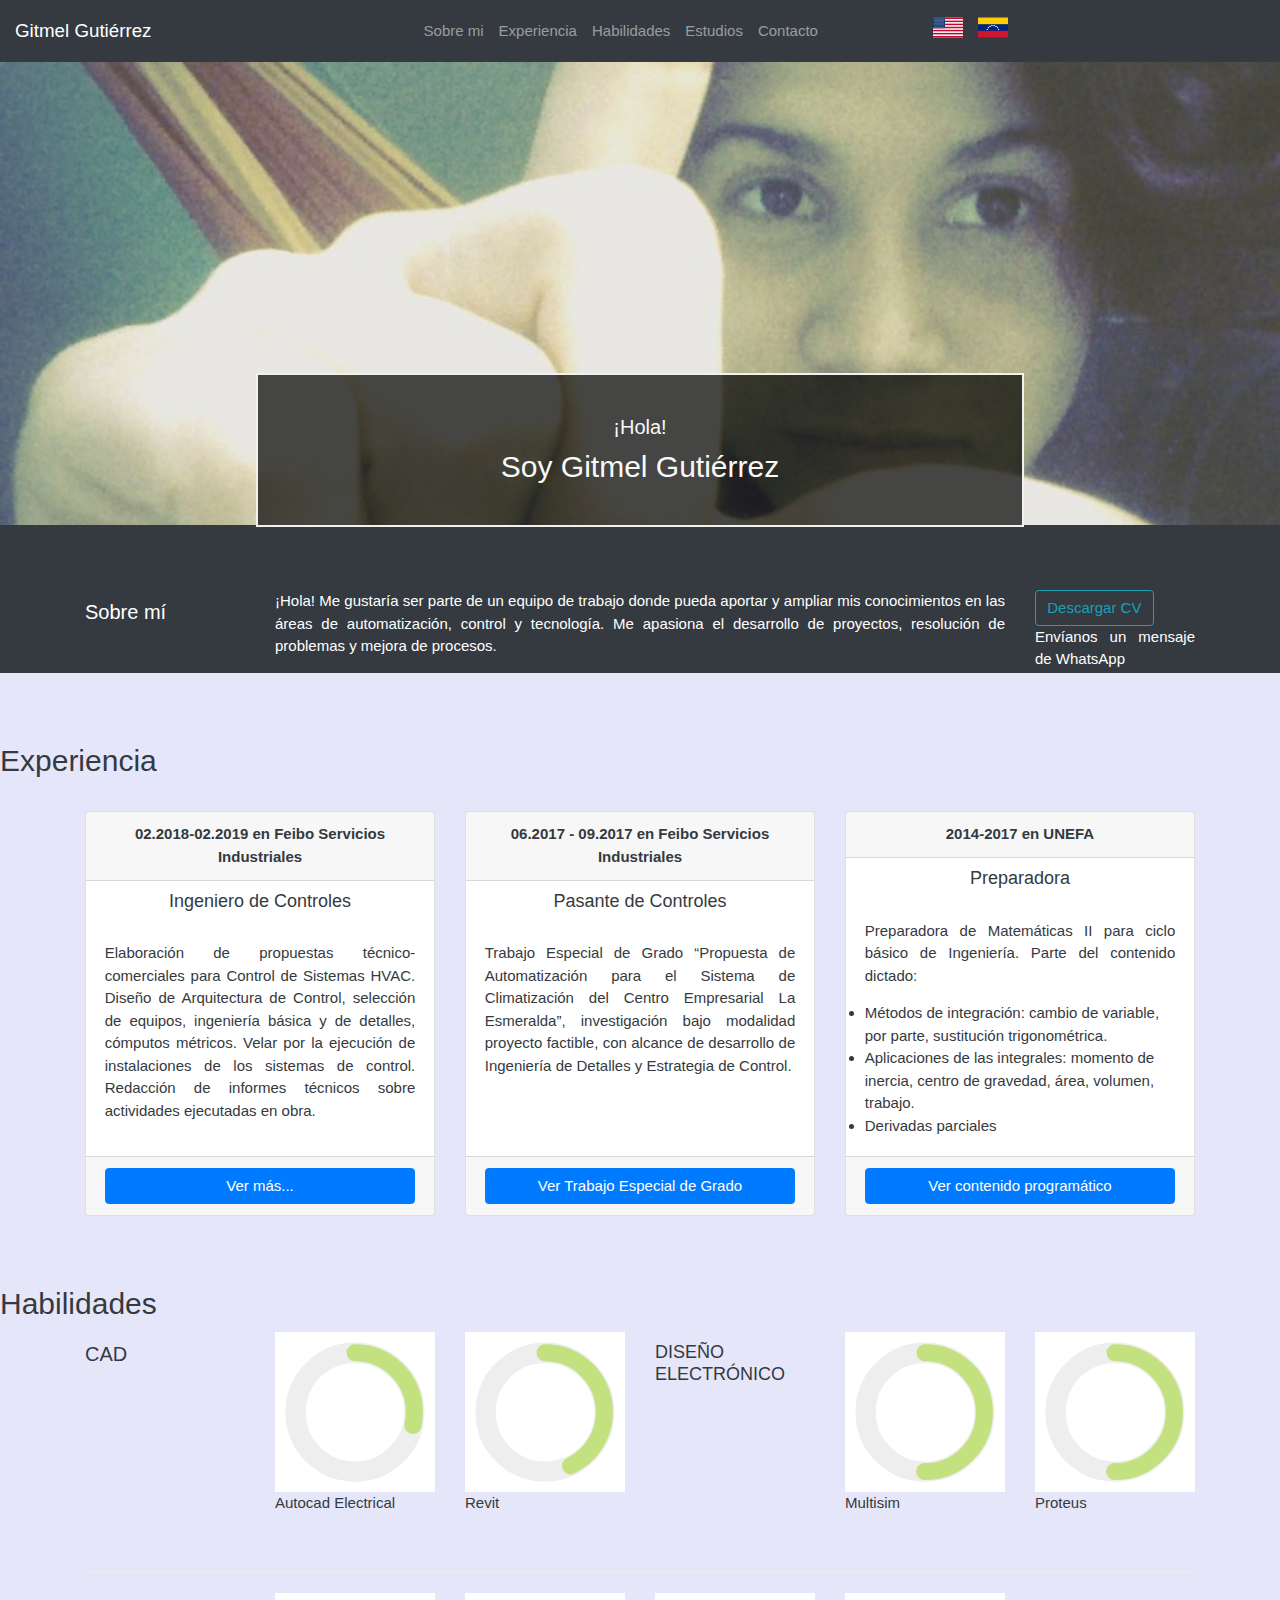
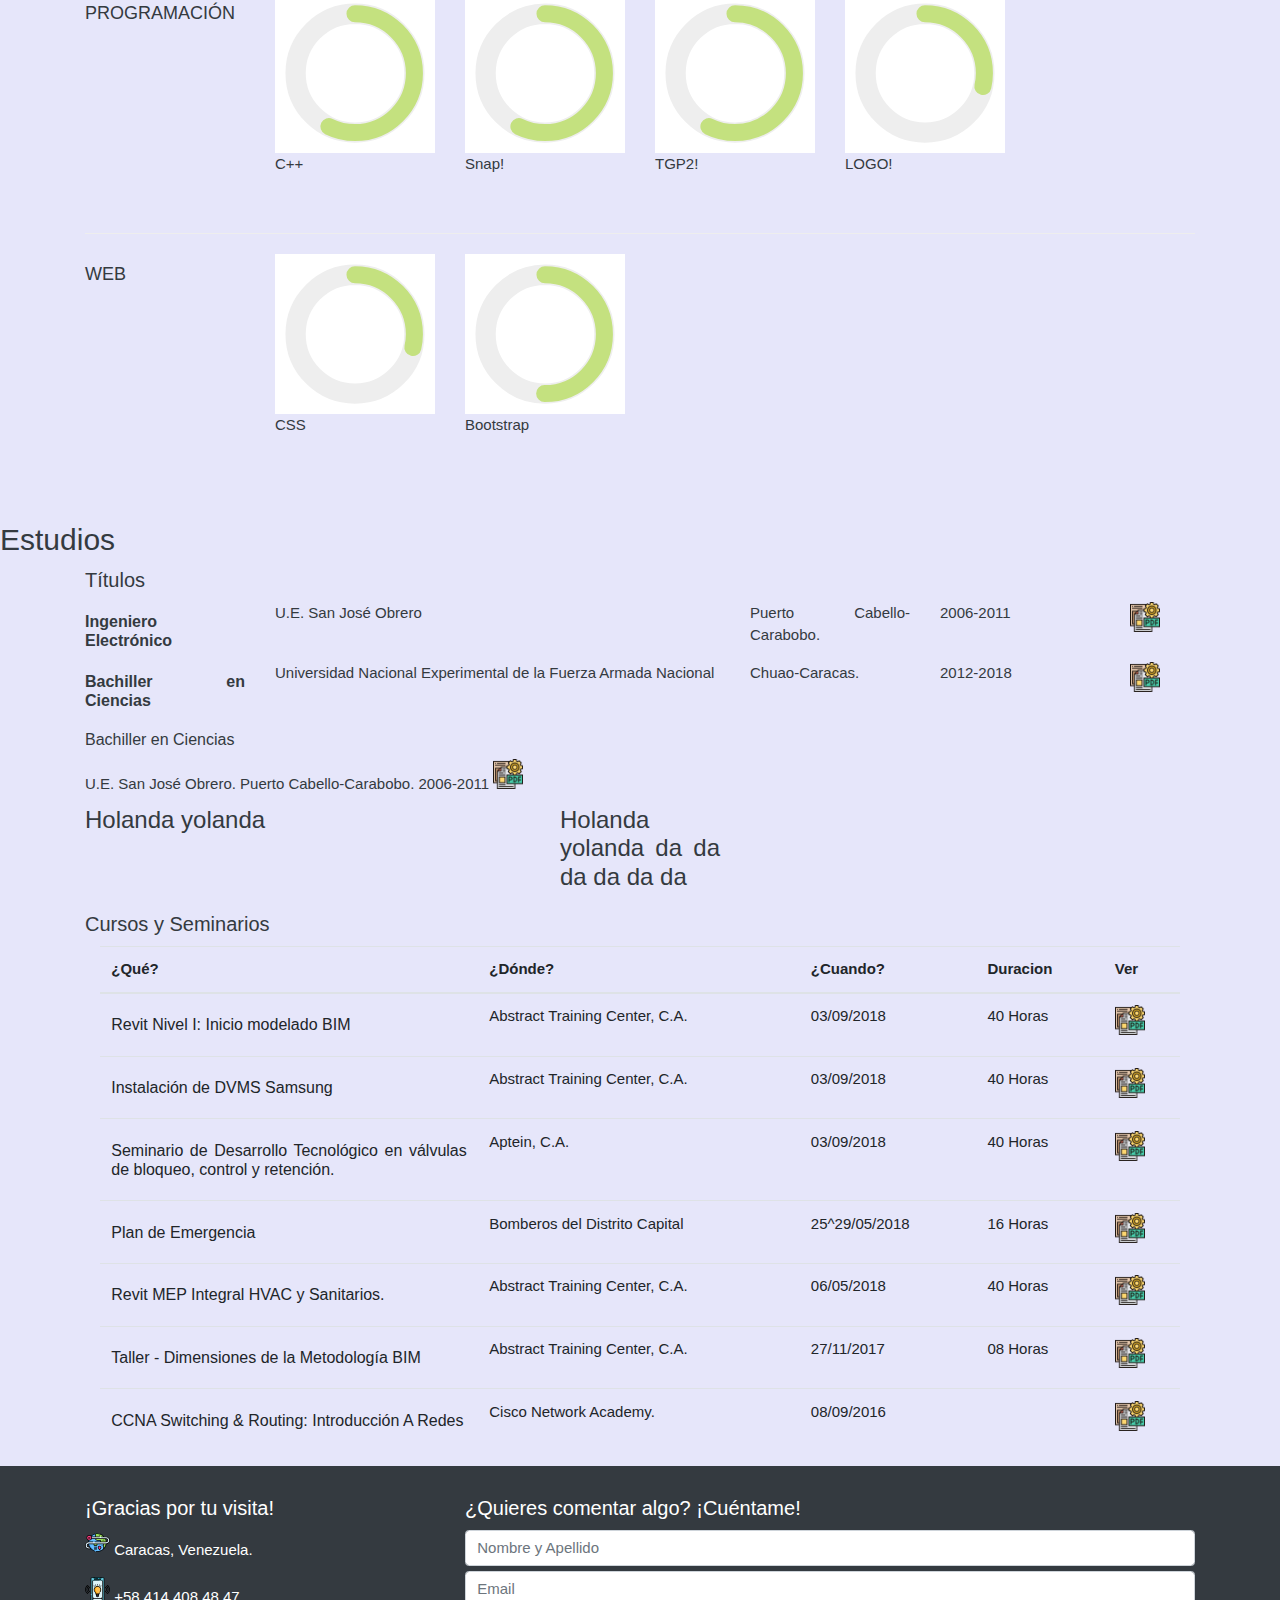
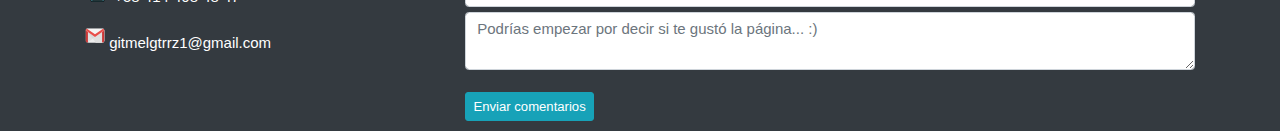
==== commit f4276489: "ws link" ====
--- a/index.html
+++ b/index.html
@@ -76,6 +76,7 @@
                      </div>
                   <div class="col-lg-2 centered">
                     <a href="https://drive.google.com/open?id=1rMqtvD43BDdiFBLQnb3yBmN2jUpVkVy3" class="btn btn-outline-info" role="button"> Descargar CV</a>
+                  <a href="https://api.whatsapp.com/send?phone=+584144084847">Envíanos un mensaje de WhatsApp</a>
                   </div>
               </div> <!--/.row -->
             </div> <!--/.container -->
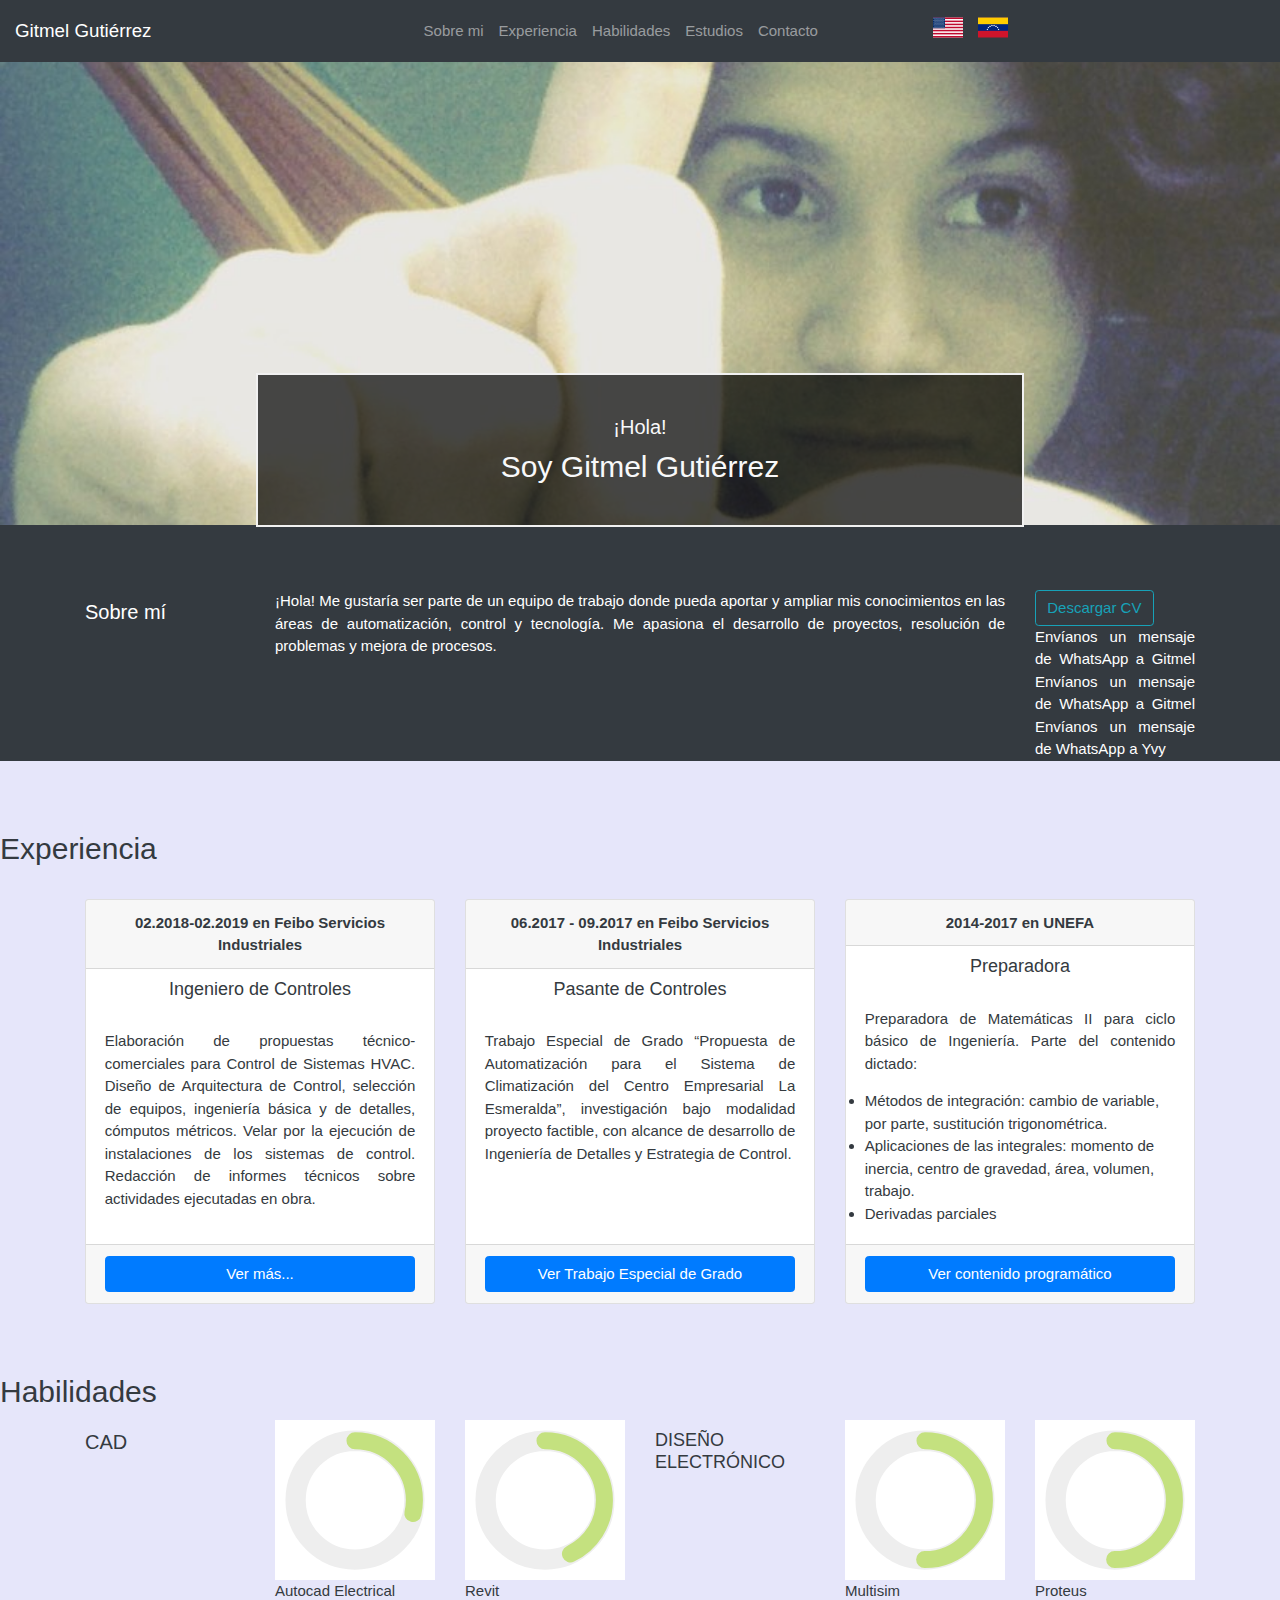
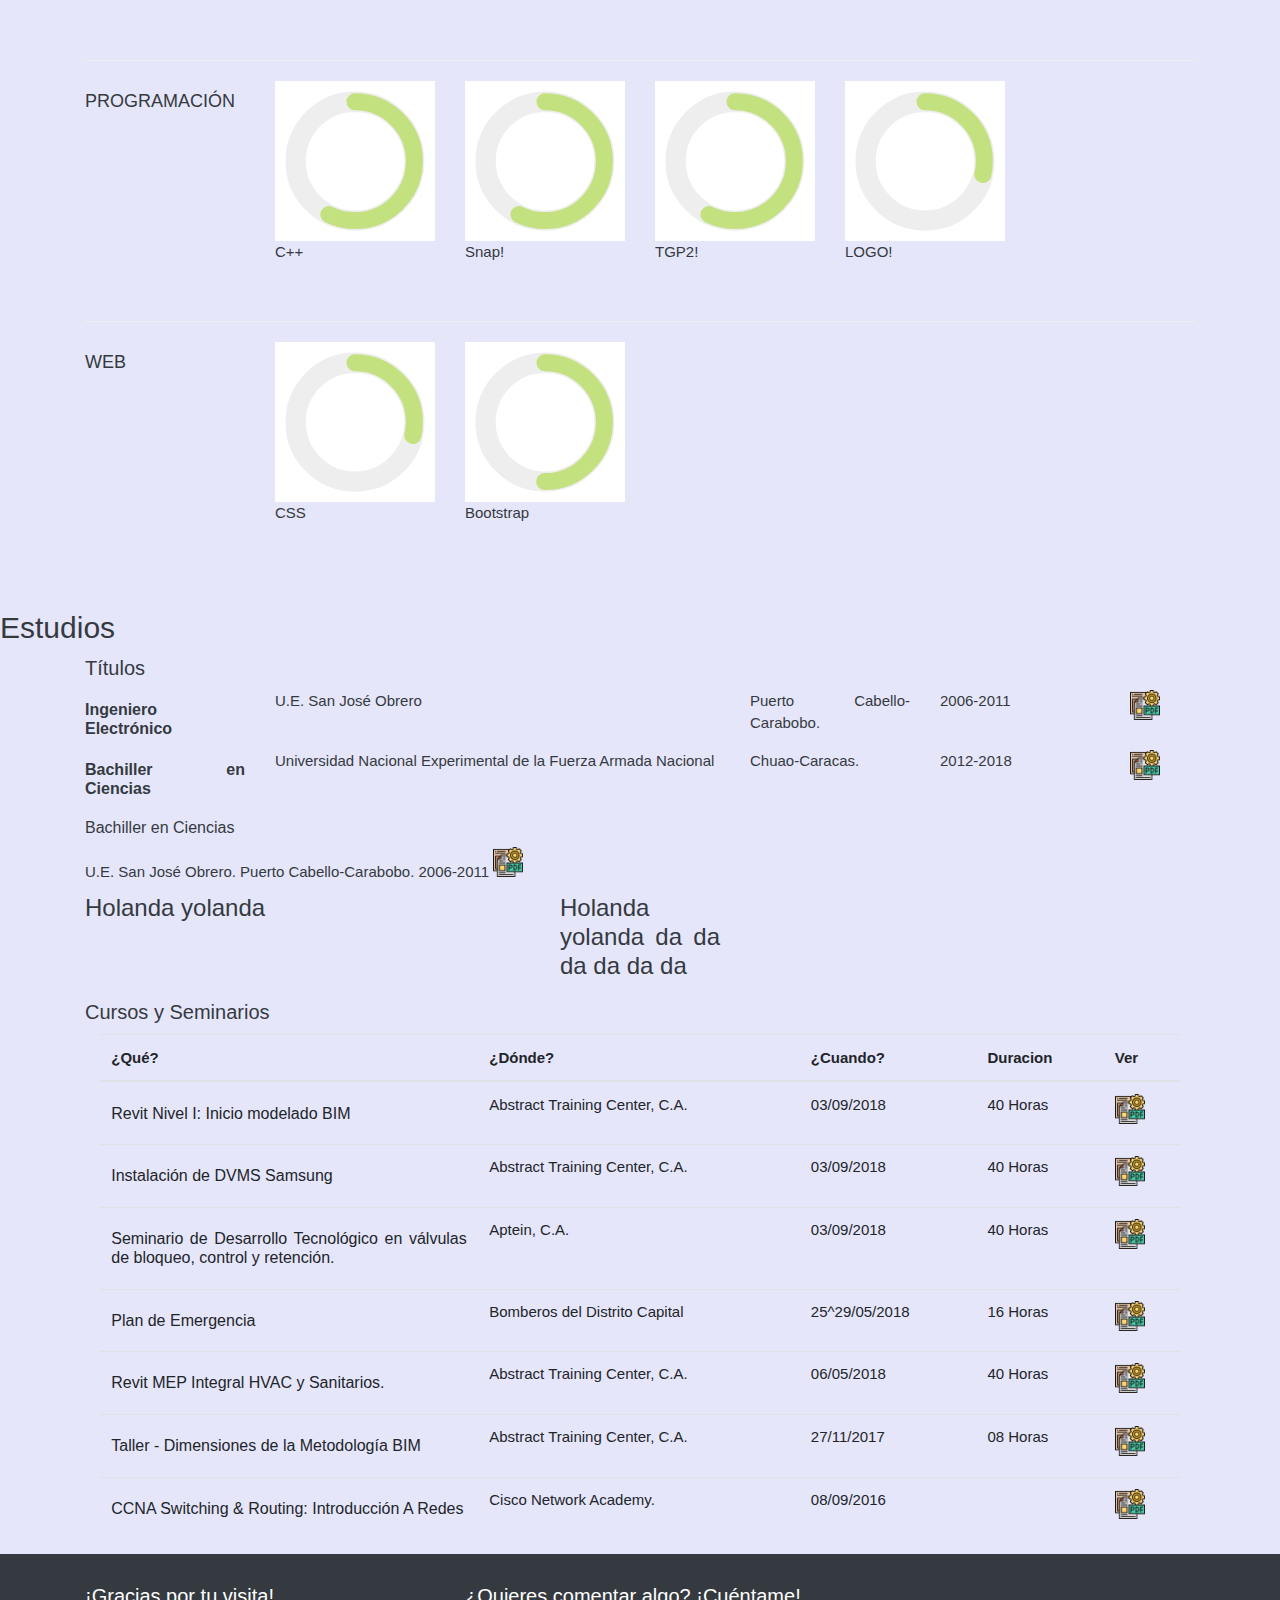
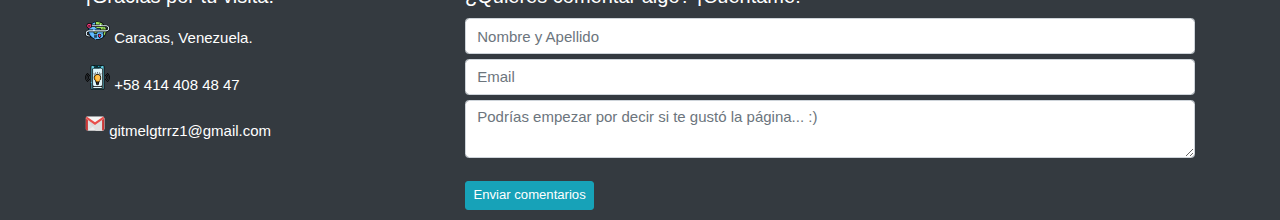
==== commit 2ac72dce: "yvyy cel" ====
--- a/index.html
+++ b/index.html
@@ -76,7 +76,9 @@
                      </div>
                   <div class="col-lg-2 centered">
                     <a href="https://drive.google.com/open?id=1rMqtvD43BDdiFBLQnb3yBmN2jUpVkVy3" class="btn btn-outline-info" role="button"> Descargar CV</a>
-                  <a href="https://api.whatsapp.com/send?phone=+584144084847">Envíanos un mensaje de WhatsApp</a>
+                  <a href="https://api.whatsapp.com/send?phone=+584144084847">Envíanos un mensaje de WhatsApp a Gitmel</a>                  <a href="https://api.whatsapp.com/send?phone=+584144084847">Envíanos un mensaje de WhatsApp a Gitmel</a>
+                  <a href="https://api.whatsapp.com/send?phone=+584127207123">Envíanos un mensaje de WhatsApp a Yvy</a>
+
                   </div>
               </div> <!--/.row -->
             </div> <!--/.container -->
